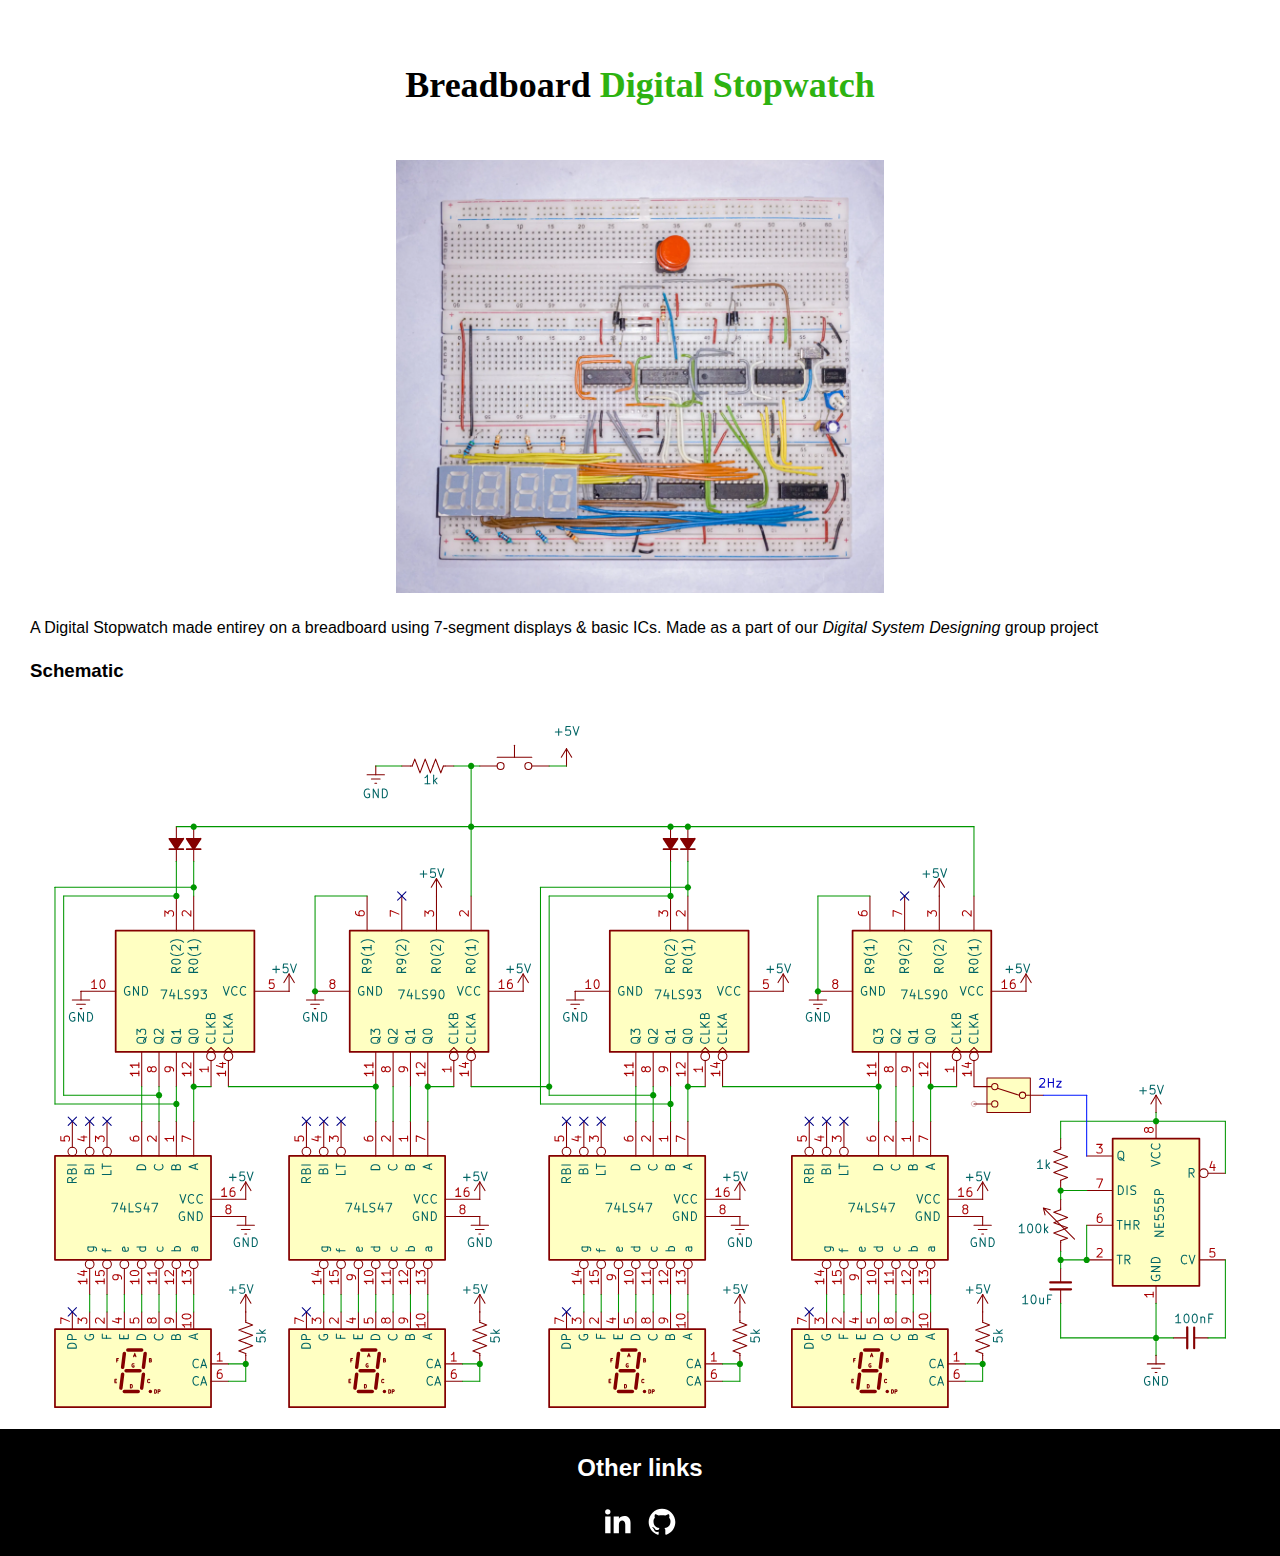
==== digital-stopwatch/index.html @ 6194e81d "added new article" ====
<!DOCTYPE html>
<html lang="en">

<head>
	<meta charset="UTF-8" />
	<meta http-equiv="X-UA-Compatible" content="IE=edge" />
	<meta name="viewport" content="width=device-width, initial-scale=1.0" />
	<title>Digital Stopwatch using basic ICs</title>
	<link rel="stylesheet" href="../framework-079fddbac36c5176ab530ef55aa570d5.css" />
	<link rel="stylesheet" href="./style.css" />
</head>

<body>
	<header>
		<h1>Breadboard <span special>Digital Stopwatch</span></h1>
	</header>
	<article>
		<div center>
			<img src="./images/photo.webp" alt="constructed photo">
		</div>
		<p>
			A Digital Stopwatch made entirey on a breadboard using 7-segment displays & basic ICs. Made as a part of our <em>Digital System Designing</em> group project
		</p>
		<h3>Schematic</h3>
		<div center>
			<img src="./images/circuit.svg" alt="Schematic" style="min-width: 100%;">
		</div>
	</article>
	<footer>
		<h2>Other links</h2>
		<div class="media-options">
			<a href="https://www.linkedin.com/in/roopesh-or" class="media_icon"><svg viewBox="0 0 24 24">
					<title>LinkedIn</title>
					<g>
						<path d="M0 0h24v24H0z" fill="none" />
						<path style="transform: scale(0.8) translate(10%, 10%);"
							d="M6.94 5a2 2 0 1 1-4-.002 2 2 0 0 1 4 .002zM7 8.48H3V21h4V8.48zm6.32 0H9.34V21h3.94v-6.57c0-3.66 4.77-4 4.77 0V21H22v-7.93c0-6.17-7.06-5.94-8.72-2.91l.04-1.68z"
							fill-rule="nonzero" fill="#fff" />
					</g>
				</svg></a>
			<a href="https://github.com/Roopesh2" class="media_icon"><svg viewBox="0 0 72 72">
					<title>GitHub</title>
					<g fill="none" fill-rule="evenodd">
						<path
							d="M8,72 L64,72 C68.418278,72 72,68.418278 72,64 L72,8 C72,3.581722 68.418278,-8.11624501e-16 64,0 L8,0 C3.581722,8.11624501e-16 -5.41083001e-16,3.581722 0,8 L0,64 C5.41083001e-16,68.418278 3.581722,72 8,72 Z"
							fill="#000" />
						<path
							d="M35.9985,12 C22.746,12 12,22.7870921 12,36.096644 C12,46.7406712 18.876,55.7718301 28.4145,58.9584121 C29.6145,59.1797862 30.0525,58.4358488 30.0525,57.7973276 C30.0525,57.2250681 30.0315,55.7100863 30.0195,53.6996482 C23.343,55.1558981 21.9345,50.4693938 21.9345,50.4693938 C20.844,47.6864054 19.2705,46.9454799 19.2705,46.9454799 C17.091,45.4500754 19.4355,45.4801943 19.4355,45.4801943 C21.843,45.6503662 23.1105,47.9634994 23.1105,47.9634994 C25.2525,51.6455377 28.728,50.5823398 30.096,49.9649018 C30.3135,48.4077535 30.9345,47.3460615 31.62,46.7436831 C26.2905,46.1352808 20.688,44.0691228 20.688,34.8361671 C20.688,32.2052792 21.6225,30.0547881 23.1585,28.3696344 C22.911,27.7597262 22.0875,25.3110578 23.3925,21.9934585 C23.3925,21.9934585 25.4085,21.3459017 29.9925,24.4632101 C31.908,23.9285993 33.96,23.6620468 36.0015,23.6515052 C38.04,23.6620468 40.0935,23.9285993 42.0105,24.4632101 C46.5915,21.3459017 48.603,21.9934585 48.603,21.9934585 C49.9125,25.3110578 49.089,27.7597262 48.8415,28.3696344 C50.3805,30.0547881 51.309,32.2052792 51.309,34.8361671 C51.309,44.0917119 45.6975,46.1292571 40.3515,46.7256117 C41.2125,47.4695491 41.9805,48.9393525 41.9805,51.1877301 C41.9805,54.4089489 41.9505,57.0067059 41.9505,57.7973276 C41.9505,58.4418726 42.3825,59.1918338 43.6005,58.9554002 C53.13,55.7627944 60,46.7376593 60,36.096644 C60,22.7870921 49.254,12 35.9985,12"
							fill="#FFF" />
					</g>
				</svg></a>
		</div>
	</footer>
</body>

</html>

<!-- 
	style="fill-rule:evenodd;clip-rule:evenodd;stroke-linejoin:round;stroke-miterlimit:2;"
 -->
---- framework-079fddbac36c5176ab530ef55aa570d5.css ----
* {
	box-sizing: border-box;
}

body,
html {
	margin: 0;
	padding: 10px;
	font-family: Arial, Helvetica, sans-serif;
}

header {
	position: relative;
	text-align: center;
	background-position: center;
	background-repeat: no-repeat;
	background-size: cover;
	padding: 20px;
}

header > h1 {
	font-size: 36px;
	word-wrap: break-word;
	font-family: Cambria, Georgia, Times, "Times New Roman", serif;
}
article {
	padding: 10px;
	line-height: 150%;
}

article img {
	max-width: 40%;
}

footer {
	position: absolute;
	width: 100%;
	left: 0;
	background-color: #000;
	text-align: center;
	padding: 5px 10px 10px 10px;
	color: #fff;
}

.media_icon {
	max-width: 50px;
	max-height: 50px;
}
.media_icon svg{
	position: relative;
	width: 40px;
	height: 40px;
}
svg::after {
	position: absolute;
	content: "";
	top: 0;
	bottom: 0;
	width: 40px;
	height: 40px;
	border-radius: 10px;	
}

li {
	margin-top: 20px;
}

.emph {
	font-weight: 700;
}
pre {
	display: inline;
	font-size: 130%;
	background-color: bisque;
	margin: 0;
}

span[special] {
	color: rgb(45, 178, 17);
}

.no-color-link {
	color: black;
}
.block-pad {
	display: block;
	margin-top: 10px;
	padding-left: 10px;
}


pre {
	max-width: 100vw;
	word-wrap: break-word;
}
*[center] {
	text-align: center;
}
@media screen and	 (max-width: 800px) {
	article img {
		max-width: 70%;
	}
}
---- digital-stopwatch/style.css ----
header {
	color: black;
}
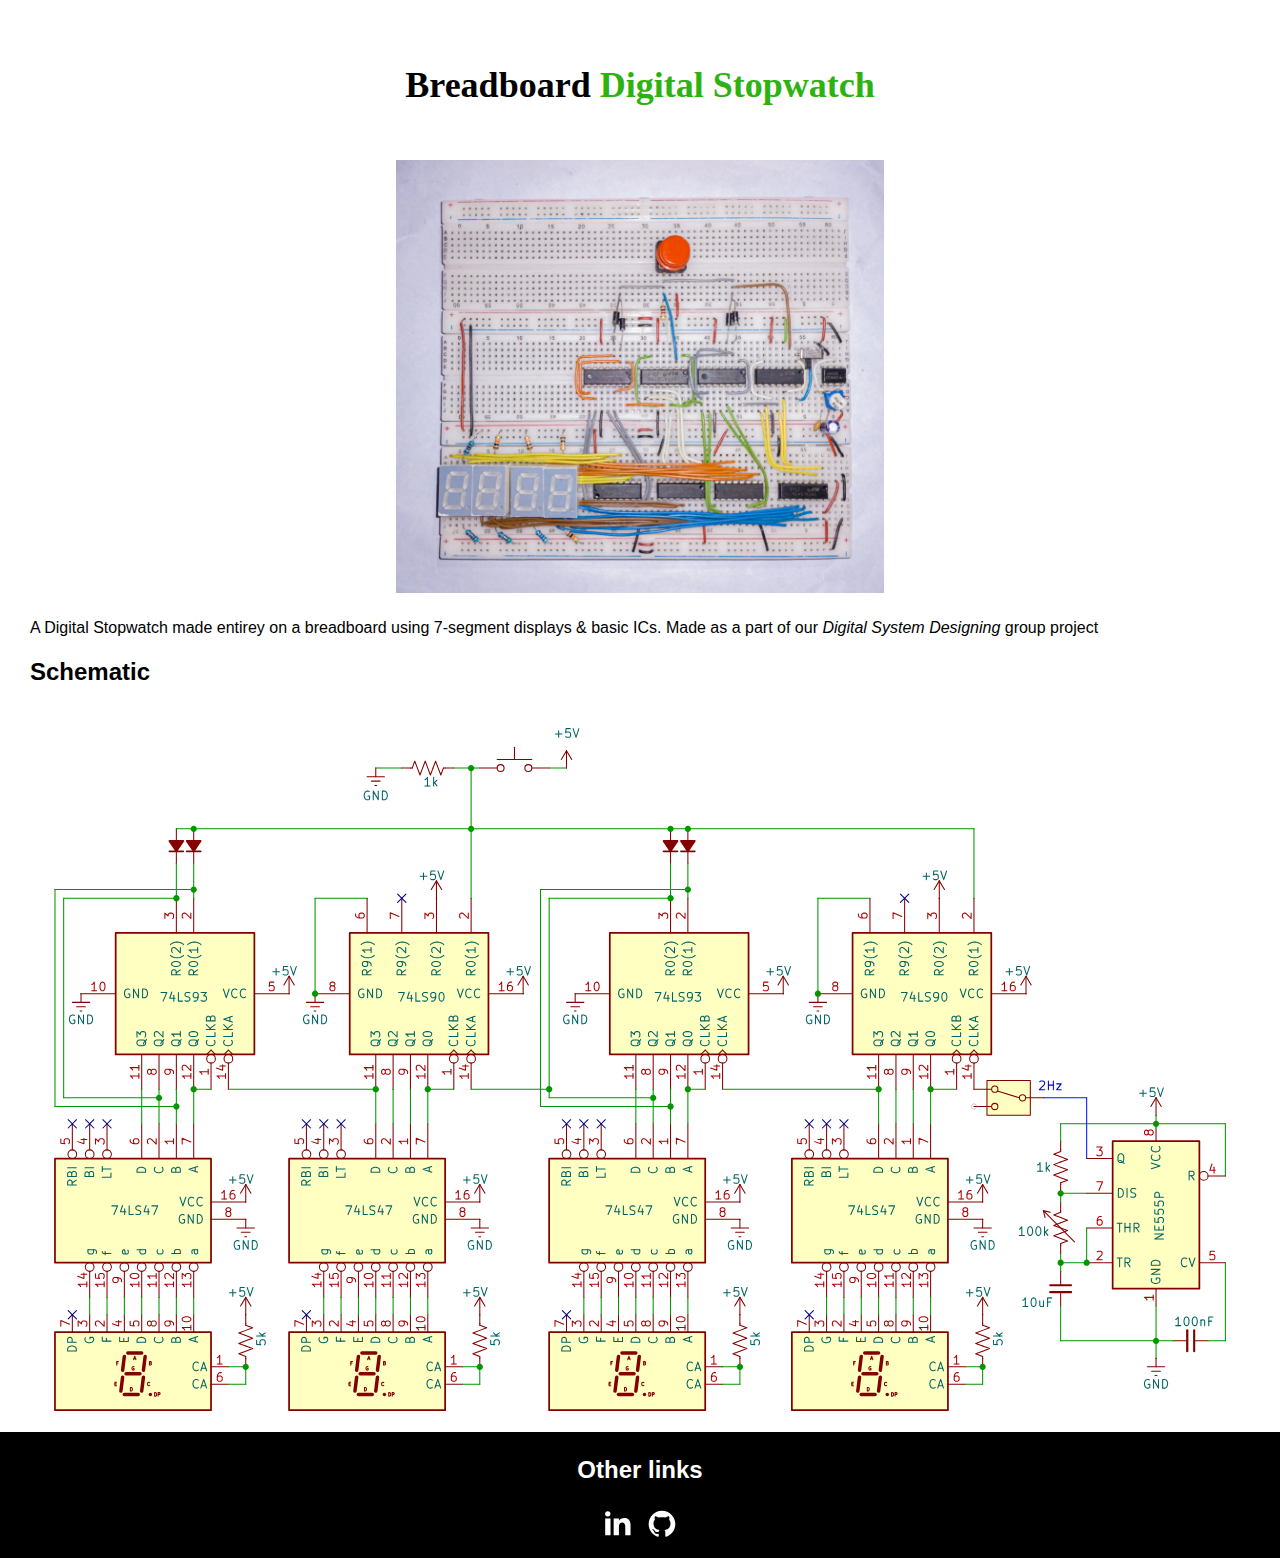
==== commit c1c690c8: "fixed formatting" ====
--- a/digital-stopwatch/index.html
+++ b/digital-stopwatch/index.html
@@ -21,7 +21,7 @@
 		<p>
 			A Digital Stopwatch made entirey on a breadboard using 7-segment displays & basic ICs. Made as a part of our <em>Digital System Designing</em> group project
 		</p>
-		<h3>Schematic</h3>
+		<h2>Schematic</h2>
 		<div center>
 			<img src="./images/circuit.svg" alt="Schematic" style="min-width: 100%;">
 		</div>
